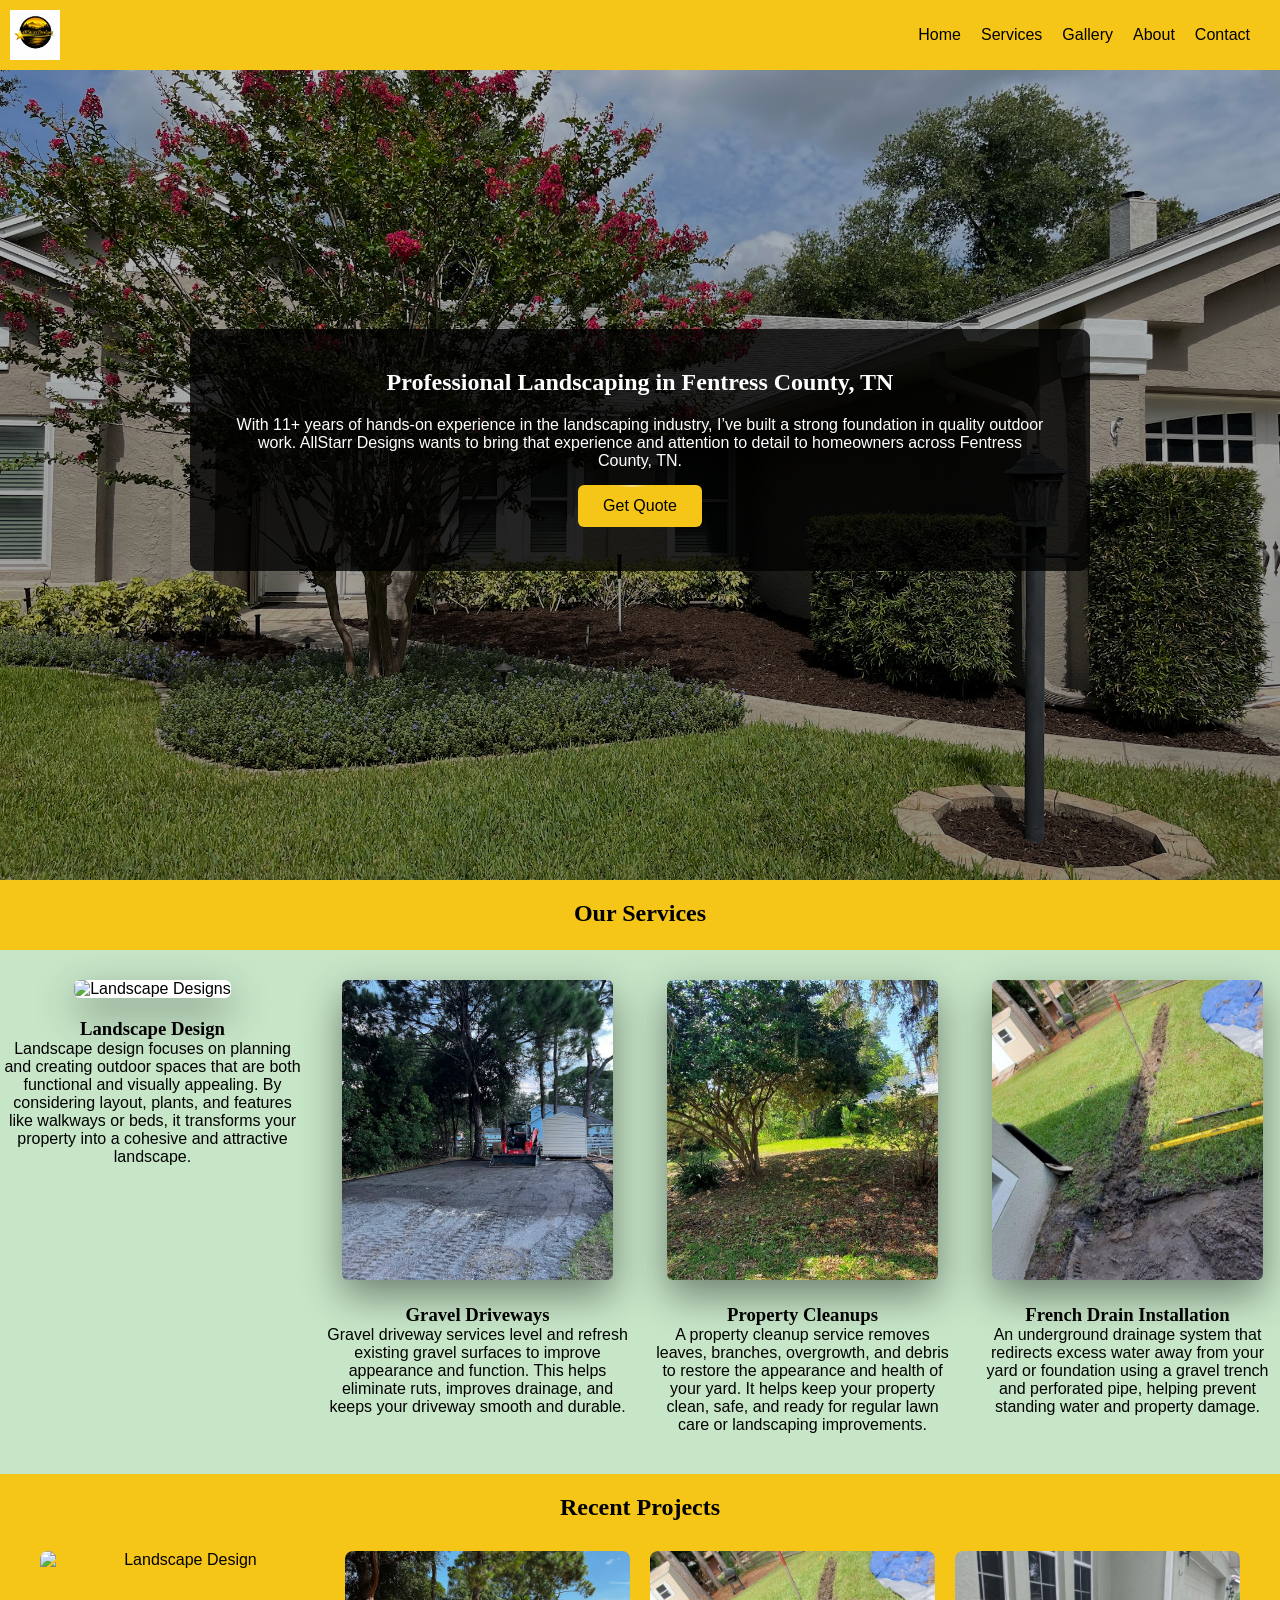
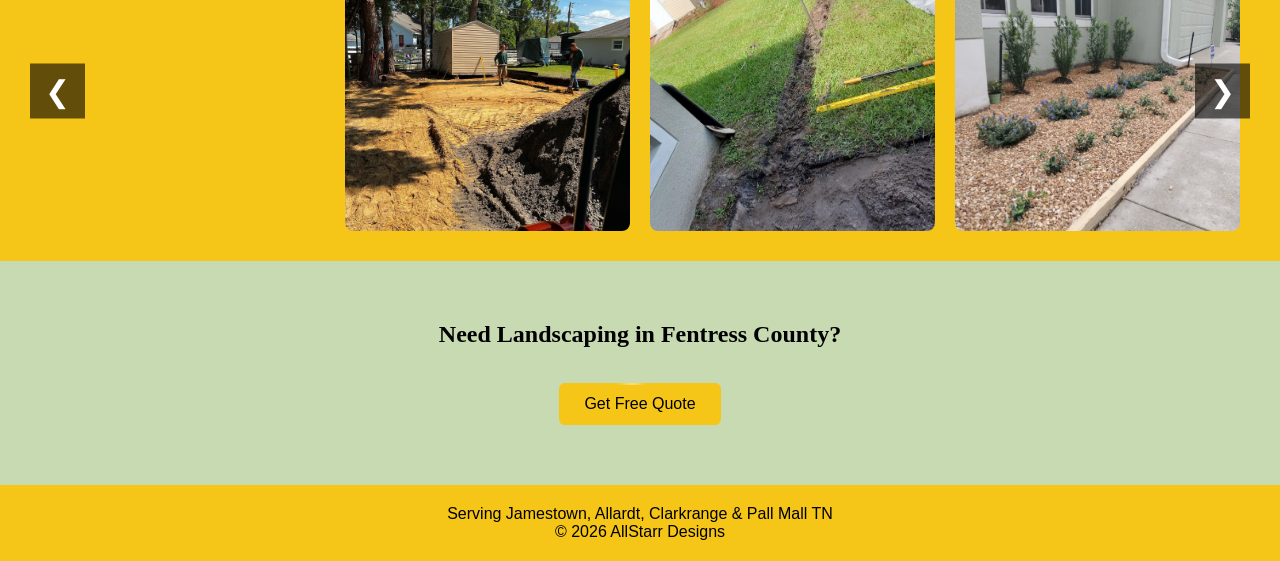
==== index.html @ 21b60c24 "Update index.html" ====
<!DOCTYPE html>
<html lang="en">
<head>
<meta charset="UTF-8">
<meta name="viewport" content="width=device-width, initial-scale=1.0">
<title>AllStarr Designs</title>
<link rel="stylesheet" href="style.css">
</head>

<body>

<header class="header">
<nav class="navbar">

<img src="flowerbeds/b7cebd1a-477f-42ad-a487-3c53ad6c0b55.png" alt="AllStarr Designs Logo" class="logo">

  <div class="menu-toggle">&#9776;</div>

<ul class="nav-links">
<li><a href="index.html">Home</a></li>
<li><a href="services.html">Services</a></li>
<li><a href="gallery.html">Gallery</a></li>
<li><a href="about.html">About</a></li>
<li><a href="quote.html">Contact</a></li>
</ul>

</nav>
</header>


<section class="hero">

<div class="hero-text">

<h2>Professional Landscaping in Fentress County, TN</h2>
<p>With 11+ years of hands-on experience in the landscaping industry, I’ve built a strong foundation in quality outdoor work. AllStarr Designs wants to bring that experience and attention to detail to homeowners across Fentress County, TN.</p>

<a href="quote.html" class="quote-btn">
Get Quote
<span class="star star1"></span>
<span class="star star2"></span>
<span class="star star3"></span>
</a>

</div>

</section>


<section class="services">

<h2 class="section-title">Our Services</h2>

<div class="service-container">

<div class="service-card">
<img src="more/IMG20221214111944.jpg" alt="Landscape Designs">
<h3>Landscape Design</h3>
<p>Landscape design focuses on planning and creating outdoor spaces that are both functional and visually appealing. By considering layout, plants, and features like walkways or beds, it transforms your property into a cohesive and attractive landscape.</p>
</div>

<div class="service-card">
<img src="etcimages/IMG_0010.jpg" alt="Gravel Driveways">
<h3>Gravel Driveways</h3>
<p>Gravel driveway services level and refresh existing gravel surfaces to improve appearance and function. This helps eliminate ruts, improves drainage, and keeps your driveway smooth and durable.</p>
</div>

<div class="service-card">
<img src="more/95E29124-FFA1-45EB-96B8-C1309BF185FD.jpg" alt="Property Cleanups">
<h3>Property Cleanups</h3>
<p>A property cleanup service removes leaves, branches, overgrowth, and debris to restore the appearance and health of your yard. It helps keep your property clean, safe, and ready for regular lawn care or landscaping improvements.</p>
</div>

<div class="service-card">
<img src="more/frenchdrain.jpg" alt="French Drain">
<h3>French Drain Installation</h3>
<p>An underground drainage system that redirects excess water away from your yard or foundation using a gravel trench and perforated pipe, helping prevent standing water and property damage.</p>
</div>

</div>

</section>


<section class="gallery">

<h2>Recent Projects</h2>

  <script>

const menuToggle = document.querySelector(".menu-toggle");
const navLinks = document.querySelector(".nav-links");

if(menuToggle && navLinks){
menuToggle.addEventListener("click", () => {
navLinks.classList.toggle("active");
});
}

</script>

<div class="carousel-wrapper">

<button class="carousel-btn left">&#10094;</button>

<div class="gallery-grid">

<div class="gallery-item">
<img src="flowerbeds\Bes-Front.jpg" alt="Landscape Design">
<div class="gallery-overlay">
<h3>Landscape Design</h3>
<p>Custom flowerbeds and layout.</p>
</div>
</div>

<div class="gallery-item">
<img src="etcimages\A908E039-8882-4FF1-B7BD-8EC9681C1B54.JPG" alt="Gravel Driveway">
<div class="gallery-overlay">
<h3>Gravel Driveway</h3>
<p>Fresh gravel installation and grading.</p>
</div>
</div>

<div class="gallery-item">
<img src="more/frenchdrain.jpg" alt="French Drain">
<div class="gallery-overlay">
<h3>French Drain</h3>
<p>Underground drainage installation.</p>
</div>
</div>

<div class="gallery-item">
<img src="flowerbeds/TonysBed2.jpg" alt="Landscape Project">
<div class="gallery-overlay">
<h3>Landscape Project</h3>
<p>Complete outdoor transformation.</p>
</div>
</div>

</div>

<button class="carousel-btn right">&#10095;</button>

</div>

</section>


<section class="cta">

<h2>Need Landscaping in Fentress County?</h2>

<a href="quote.html">
<button class="quote-btn">Get Free Quote</button>
</a>

</section>


<footer>

<p>Serving Jamestown, Allardt, Clarkrange & Pall Mall TN</p>
<p>© 2026 AllStarr Designs</p>

</footer>
<script>

const carousel = document.querySelector(".gallery-grid");
const leftBtn = document.querySelector(".carousel-btn.left");
const rightBtn = document.querySelector(".carousel-btn.right");

rightBtn.addEventListener("click", () => {
carousel.scrollBy({ left: 300, behavior: "smooth" });
});

leftBtn.addEventListener("click", () => {
carousel.scrollBy({ left: -300, behavior: "smooth" });
});

</script>
</body>
</html>
---- style.css ----
/* RESET */

*{
margin:0;
padding:0;
box-sizing:border-box;
}

body{
background:#81c78470;
color:#000001;
font-family:Arial, sans-serif;
}

h1,h2,h3,h4,h5,h6{
font-family:"Glyphonic", serif;
font-weight:bold;
}


/* NAVBAR */

.logo{
height:50px;
margin-right:20px;
}

.navbar{
display:flex;
justify-content:space-between;
align-items:center;
background:#F5C518;
padding:10px 10px;
color:white;
}

.nav-links{
display:flex;
list-style:none;
}

.nav-links li{
margin-right:20px;
}

.nav-links a{
color:#000000;
text-decoration:none;

}
.menu-toggle{
display:none;
font-size:30px;
cursor:pointer;
color:white;
margin-left:auto;
}


/* HERO */

h2{
margin-bottom:20px;
}

.hero{
height:90vh;
background:linear-gradient(rgba(0,0,0,0.25),rgba(0,0,0,0.45)), url("more/frontpagebg.jpg");
background-size:cover;
background-position:center;

display:flex;
align-items:center;
justify-content:center;
text-align:center;
color:white;
}

.hero-text{
background:rgba(0,0,0,0.78);
padding:40px;
border-radius:10px;
margin:0 190px 50px 190px;
}


/* BUTTONS */

.quote-btn,
.cta-btn{
color:#000001;
margin-top:15px;
padding:12px 25px;
border:none;
background:#F5C518;
font-size:16px;
cursor:pointer;
transition:all .3s ease;
position:relative;
overflow:hidden;
border-radius:6px;
display:inline-block;
text-decoration:none;
}

/* Hover effect */

.quote-btn:hover,
.cta-btn:hover{
transform:translateY(-5px);
box-shadow:0 8px 15px rgba(0,0,0,0.3);
}


/* =========================
   COMET BORDER
========================= */

.quote-btn{
position:relative;
z-index:1;
}

/* spinning comet */

.quote-btn::before{
content:"";
position:absolute;
top:-100%;
left:-100%;
width:300%;
height:300%;

background:conic-gradient(
transparent 0deg,
transparent 320deg,
#fff8df 340deg,
transparent 360deg
);

animation:spin 4s linear infinite;
filter:blur(6px);
z-index:-2;
}

/* button fill */

.quote-btn::after{
content:"";
position:absolute;
inset:2px;
background:#F5C518;
border-radius:inherit;
z-index:-1;
}


/* spin animation */

@keyframes spin{
from{transform:rotate(0deg);}
to{transform:rotate(360deg);}
}
}


/* SERVICES */

h3{
margin-bottom:20px;
}

.section-title{
background:#F5C518;
padding:20px;
text-align:center;
height:70px;
}

.service-container{
display:grid;
grid-template-columns:repeat(auto-fit,minmax(220px,1fr));
gap:20px;
margin-top:30px;
}

.service-card{
display:block;
text-decoration:none;
color:inherit;
text-align:center;
margin-bottom:40px;
}

.service-card img{
width:89%;
height:300px;
object-fit:cover;
margin-bottom:20px;
border-radius:6px;
  box-shadow:0 15px 40px rgba(0,0,0,.45);
  transition:transform 0.3s ease;
background:white;
}
.service-card img:hover{
  transform:scale(1.05);
  box-shadow:0 10px 25px rgba(0,0,0,.65);
}
  


/* HOME PAGE GALLERY (CAROUSEL) */

.gallery{
padding:20px 30px;
text-align:center;
background:#F5C518;
}

.carousel-wrapper{
position:relative;
overflow:hidden;
margin-top:20px;
}

.gallery-grid{
display:flex;
gap:15px;
overflow-x:auto;
scroll-behavior:smooth;
padding:10px;
}

.gallery-grid::-webkit-scrollbar{
display:none;
}

.gallery-item{
min-width:280px;
position:relative;
border-radius:6px;
overflow:hidden;
}

.gallery-item img{
width:100%;
height:300px;
object-fit:cover;
border-radius:6px;
box-shadow:0 2px 8px rgba(0,0,0,.45);
}


/* OVERLAY */

.gallery-overlay{
position:absolute;
top:0;
left:0;
width:100%;
height:100%;
background:rgba(0,0,0,.65);
color:white;
display:flex;
flex-direction:column;
justify-content:center;
align-items:center;
text-align:center;
opacity:0;
transition:.3s;
padding:20px;
}

.gallery-item:hover .gallery-overlay{
opacity:1;
}


/* CAROUSEL BUTTONS */

.carousel-btn{
position:absolute;
top:50%;
transform:translateY(-50%);
background:rgba(0,0,0,.6);
color:white;
border:none;
font-size:30px;
cursor:pointer;
padding:10px 15px;
z-index:10;
}

.carousel-btn.left{ left:0; }
.carousel-btn.right{ right:0; }


/* CTA */

.cta{
padding:60px;
text-align:center;
background:#c7bf814f;
color:#000001;
}


/* FOOTER */

footer{
text-align:center;
padding:20px;
background:#F5C518;
color:#000001;
}


/* QUOTE PAGE */

.quote-hero{
background:linear-gradient(rgba(0,0,0,.45),rgba(0,0,0,.45)), url("more/heathrow.jpg");
background-size:cover;
background-position:center;
min-height:90vh;

display:flex;
align-items:center;
justify-content:center;
padding:40px 20px;
}

.quote-section{
max-width:1000px;   /* change this to widen the entire box */
width:90%;
margin:0 auto;
transform:translateY(60px);
padding:40px;
background:rgba(255,255,255,.95);
border-radius:10px;
box-shadow:0 15px 40px rgba(0,0,0,.25);
text-align:center;
}

.quote-form{
display:flex;
flex-direction:column;
gap:15px;
max-width:600px;
margin:auto;
}

.quote-form input,
.quote-form textarea{
padding:12px;
font-size:16px;
border:1px solid #ccc;
border-radius:5px;
width:100%;        /* makes fields full width */
}

.quote-form textarea{
width:100%;
min-height:140px;
}
.quote-form button{
background:#F5C518;
color:white;
border:none;
padding:14px;
font-size:16px;
border-radius:5px;
cursor:pointer;
transition:.3s;
width:200px;
margin:10px auto 0;
}

.quote-form button:hover{
background:#1b5e20;
}
.form-grid{
display:grid;
grid-template-columns:1fr 1fr;
gap:15px;
margin-bottom:15px;
}


/* DIRECT CONTACT */

.direct-contact{
text-align:center;
padding:60px 20px;
background:#c7bf814f;
}

.direct-contact h3{
margin-bottom:15px;
font-size:28px;
}

.direct-contact p{
font-size:18px;
margin-bottom:10px;
}

.phone{
font-size:24px;
font-weight:bold;
color:#FFD84D;
}


/* GALLERY PAGE GRID */

.gallery h1{
margin-bottom:40px;
}

.gallery .gallery-grid{
display:grid;
grid-template-columns:repeat(auto-fit,minmax(260px,1fr));
gap:20px;
}

.gallery .gallery-item{
position:relative;
overflow:hidden;
border-radius:8px;
}

.gallery .gallery-item img{
width:100%;
height:280px;
object-fit:cover;
display:block;
transition:.3s;
}

.gallery .gallery-item:hover img{
transform:scale(1.08);
}


/* ABOUT PAGE */

.about-hero{
background:linear-gradient(rgba(0,0,0,.5),rgba(0,0,0,.5)), url("more/frontpagebg.jpg");
background-size:cover;
background-position:center;
height:60vh;

display:flex;
align-items:center;
justify-content:center;
text-align:center;
color:white;
}

.about-hero-text{
background:rgba(0,0,0,.6);
padding:40px;
border-radius:10px;
max-width:700px;
width:90%;
}

.about-content{
display:grid;
grid-template-columns:1fr 1fr;
gap:40px;
padding:60px 40px;
max-width:1100px;
margin:auto;
}

.about-content p{
margin-bottom:15px;
line-height:1.6;
}

.about-services ul{
list-style:none;
}

.about-services li{
margin-bottom:10px;
font-size:18px;
}

.about-local{
text-align:center;
padding:60px 30px;
background:#c7bf814f;
}

.about-local p{
max-width:700px;
margin:auto;
margin-bottom:15px;
line-height:1.6;
}
.about-story{
border-right:2px solid #F5C518;
padding-right:40px;
}

.about-services{
padding-left:40px;
}

.services-page{
width:90%;
max-width:1100px;
margin:auto;
padding:30px 0;
}

.services-title{
text-align:center;
margin-bottom:10px;
}

.services-intro{
text-align:center;
margin-bottom:60px;
}

.service-row{
display:flex;
align-items:center;
gap:40px;
margin-bottom:20px;
}

.service-row img{
width:30%;
border-radius:8px;
  box-shadow:0 15px 40px rgba(0,0,0,.45);
  transition:transform 0.3s ease;
}

.service-row img:hover{
  transform:scale(1.05);
  box-shadow:0 10px 25px rgba(0,0,0,.65);

}

.service-text{
width:65%;
}

.service-text h2{
margin-bottom:10px;
color:#F5C518;
}

.service-text p{
line-height:1.6;
}

.reverse{
flex-direction:row-reverse;
}



/* MOBILE */

@media(max-width:768px){

.service-row{
flex-direction:column;
}

.reverse{
flex-direction:column;
}

.service-row img,
.service-text{
width:100%;
}
  
  .menu-toggle{
display:block;
}

.navbar{
flex-wrap:wrap;
}

.nav-links{
display:none;
width:100%;
flex-direction:column;
text-align:center;
margin-top:10px;
}

.nav-links li{
margin:10px 0;
}

.nav-links.active{
display:flex;
}

  
  .form-grid{
grid-template-columns:1fr;
}


.about-story{
border-right:none;
padding-right:0;
}

.about-services{
padding-left:0;
}
  
.about-content{
grid-template-columns:1fr;
}

.about-hero{
height:50vh;
}

.hero-text{
width:90%;
padding:25px;
}

.hero-text h1{
font-size:32px;
}

.hero-text p{
font-size:16px;
}

.hero-text button{
font-size:18px;
padding:14px 26px;
}

}
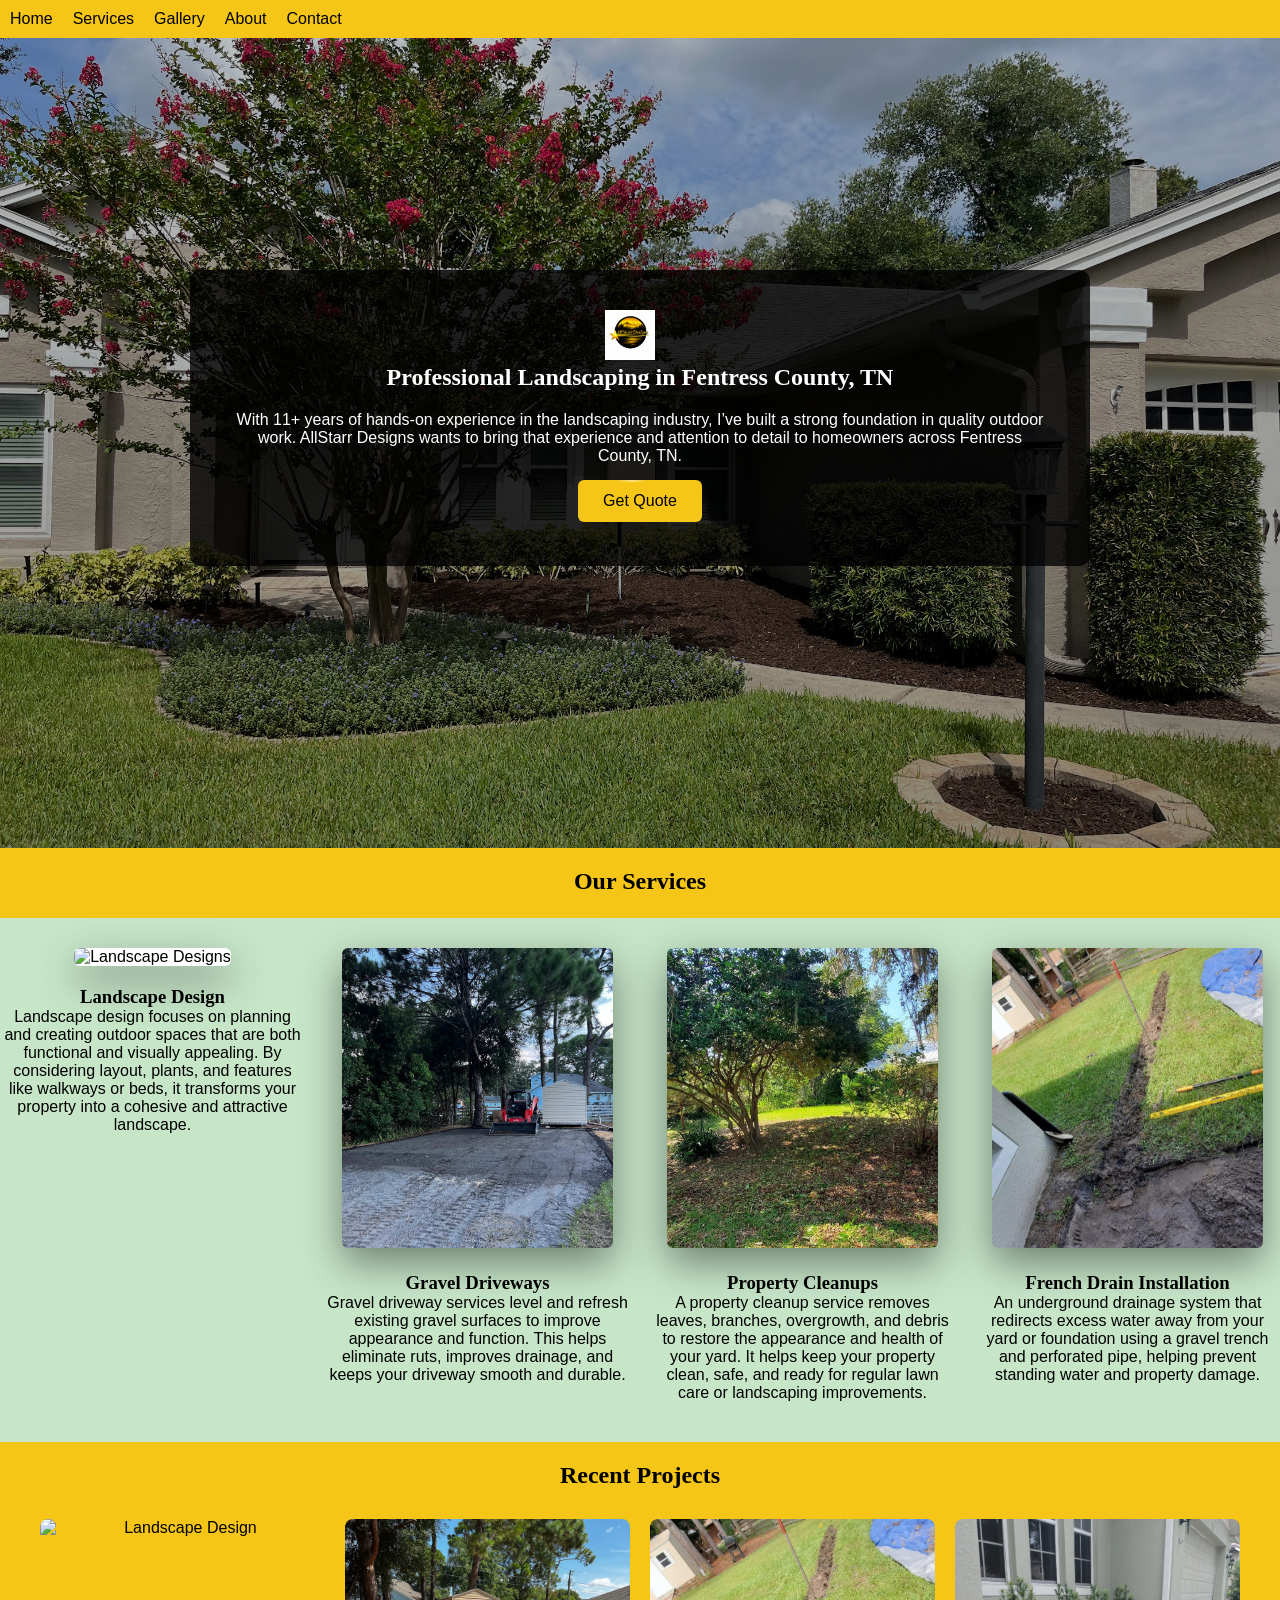
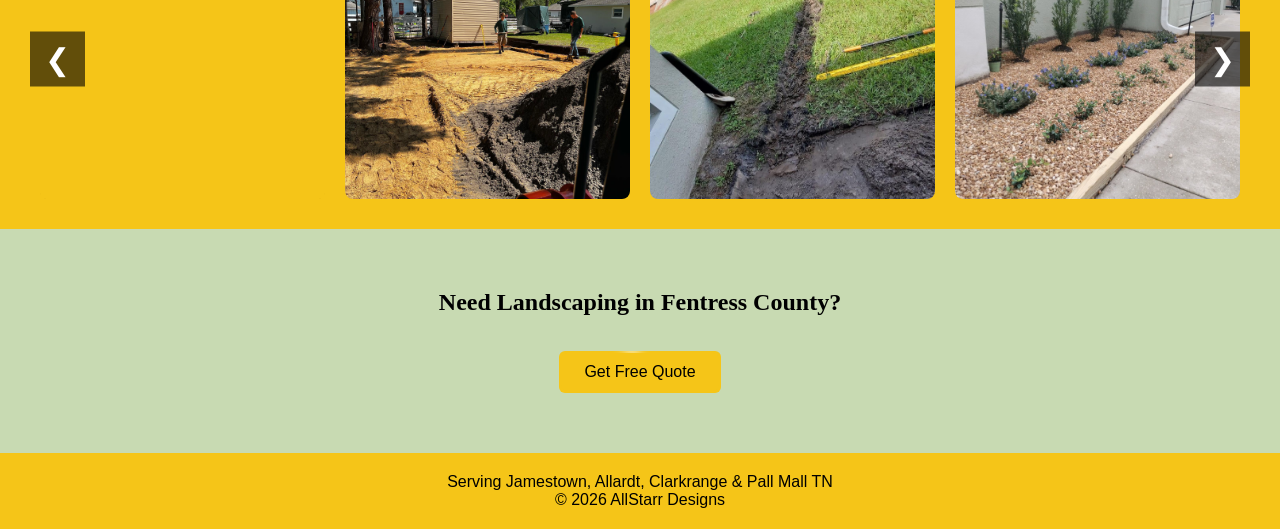
==== commit 08b0f3f2: "Update index.html" ====
--- a/index.html
+++ b/index.html
@@ -12,8 +12,6 @@
 <header class="header">
 <nav class="navbar">
 
-<img src="flowerbeds/b7cebd1a-477f-42ad-a487-3c53ad6c0b55.png" alt="AllStarr Designs Logo" class="logo">
-
   <div class="menu-toggle">&#9776;</div>
 
 <ul class="nav-links">
@@ -32,6 +30,8 @@
 
 <div class="hero-text">
 
+  <img src="flowerbeds/b7cebd1a-477f-42ad-a487-3c53ad6c0b55.png" alt="AllStarr Designs Logo" class="logo">
+
 <h2>Professional Landscaping in Fentress County, TN</h2>
 <p>With 11+ years of hands-on experience in the landscaping industry, I’ve built a strong foundation in quality outdoor work. AllStarr Designs wants to bring that experience and attention to detail to homeowners across Fentress County, TN.</p>
 
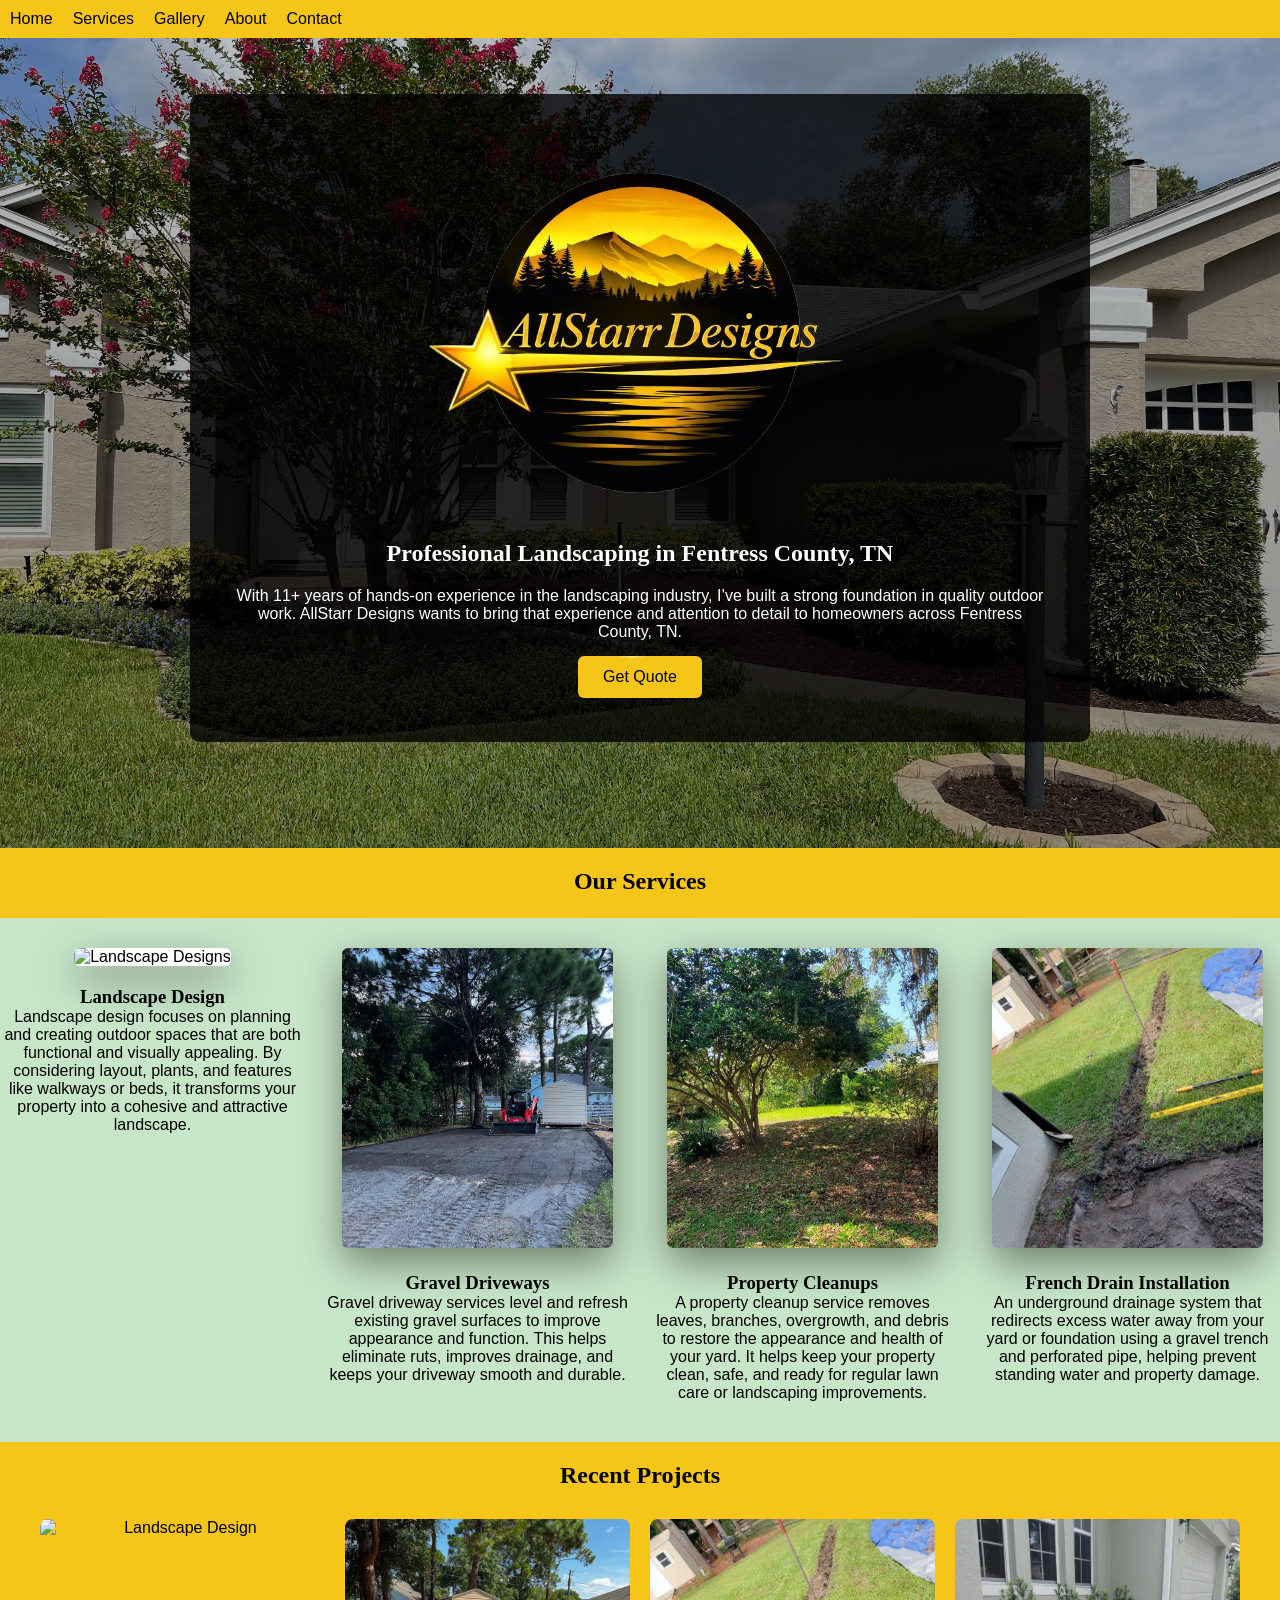
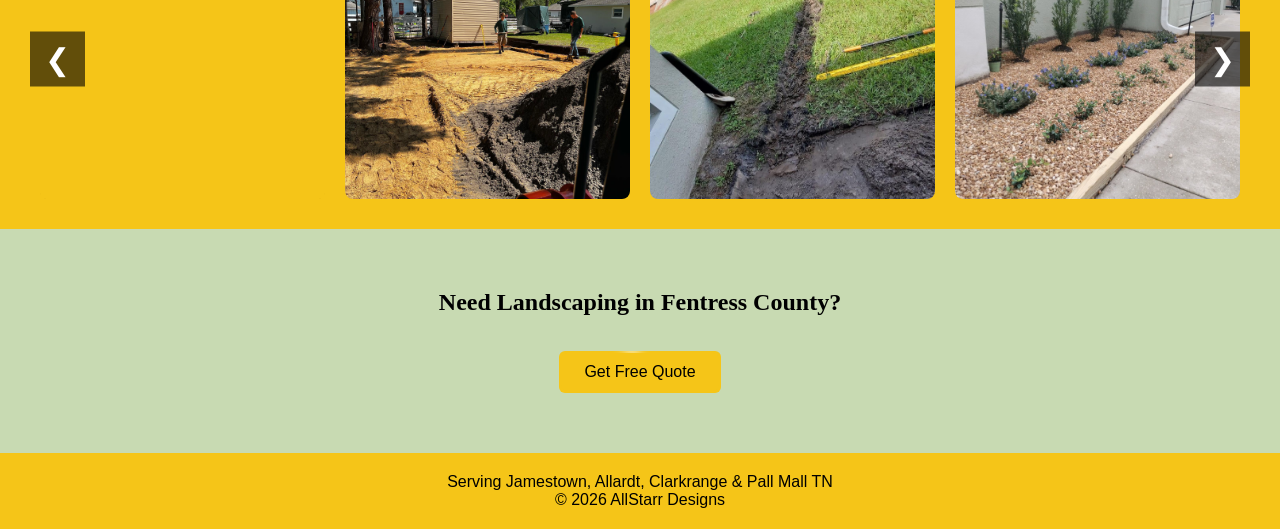
==== commit 00ca9829: "Update index.html" ====
--- a/index.html
+++ b/index.html
@@ -30,7 +30,7 @@
 
 <div class="hero-text">
 
-  <img src="flowerbeds/b7cebd1a-477f-42ad-a487-3c53ad6c0b55.png" alt="AllStarr Designs Logo" class="logo">
+  <img src="flowerbeds/b7cebd1a-477f-42ad-a487-3c53ad6c0b55-removebg-preview.png" alt="AllStarr Designs Logo" class="logo">
 
 <h2>Professional Landscaping in Fentress County, TN</h2>
 <p>With 11+ years of hands-on experience in the landscaping industry, I’ve built a strong foundation in quality outdoor work. AllStarr Designs wants to bring that experience and attention to detail to homeowners across Fentress County, TN.</p>
--- a/style.css
+++ b/style.css
@@ -19,11 +19,6 @@
 
 
 /* NAVBAR */
-
-.logo{
-height:50px;
-margin-right:20px;
-}
 
 .navbar{
 display:flex;
@@ -81,6 +76,17 @@
 padding:40px;
 border-radius:10px;
 margin:0 190px 50px 190px;
+}
+
+.hero-logo {
+   display: block;
+   margin: 0 auto 15px auto;
+   max-width: 120px; /* adjust size */
+   margin-bottom: 10px;
+}
+
+.hero-content {
+   text-align: center;
 }
 
 
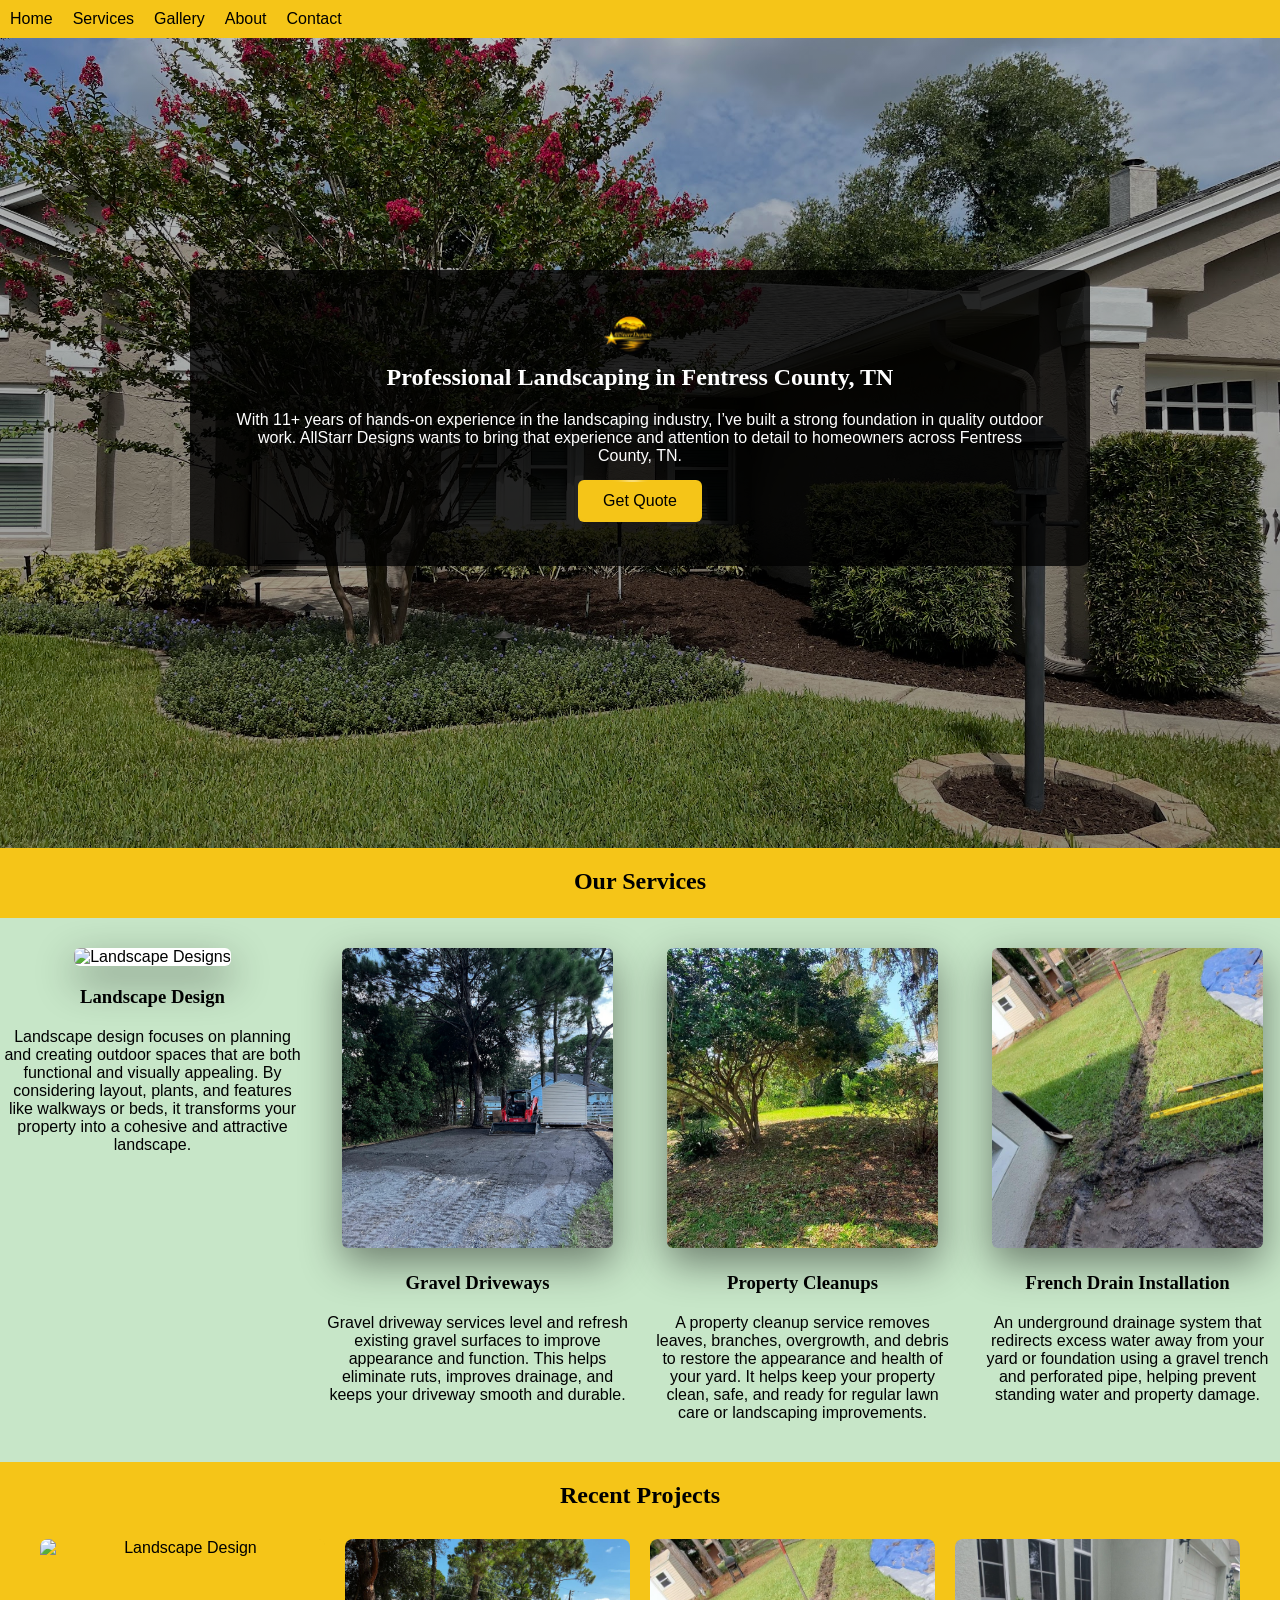
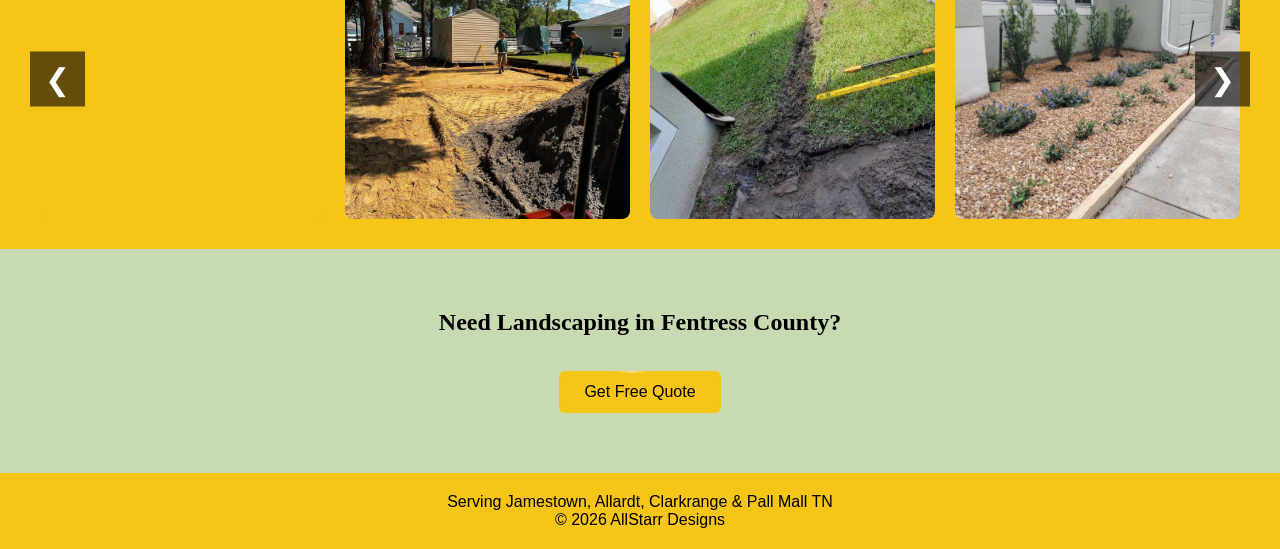
==== commit cd2294ba: "Update index.html" ====
--- a/index.html
+++ b/index.html
@@ -30,7 +30,7 @@
 
 <div class="hero-text">
 
-  <img src="flowerbeds/b7cebd1a-477f-42ad-a487-3c53ad6c0b55-removebg-preview.png" alt="AllStarr Designs Logo" class="logo">
+  <img src="flowerbeds/b7cebd1a-477f-42ad-a487-3c53ad6c0b55-removebg-preview.png" alt="AllStarr Designs Logo" class="nav-logo">
 
 <h2>Professional Landscaping in Fentress County, TN</h2>
 <p>With 11+ years of hands-on experience in the landscaping industry, I’ve built a strong foundation in quality outdoor work. AllStarr Designs wants to bring that experience and attention to detail to homeowners across Fentress County, TN.</p>
--- a/style.css
+++ b/style.css
@@ -51,7 +51,19 @@
 margin-left:auto;
 }
 
-
+/* NAVBAR LOGO */
+.nav-logo {
+height:50px;
+width:auto;
+margin-right:20px;
+}
+
+/* HERO LOGO (homepage big one) */
+.hero-logo {
+max-width:180px;
+width:100%;
+margin-bottom:15px;
+}
 /* HERO */
 
 h2{
@@ -81,7 +93,7 @@
 .hero-logo {
    display: block;
    margin: 0 auto 15px auto;
-   max-width: 120px; /* adjust size */
+   max-width: 150px; /* adjust size */
    margin-bottom: 10px;
 }
 
@@ -167,7 +179,7 @@
 from{transform:rotate(0deg);}
 to{transform:rotate(360deg);}
 }
-}
+
 
 
 /* SERVICES */
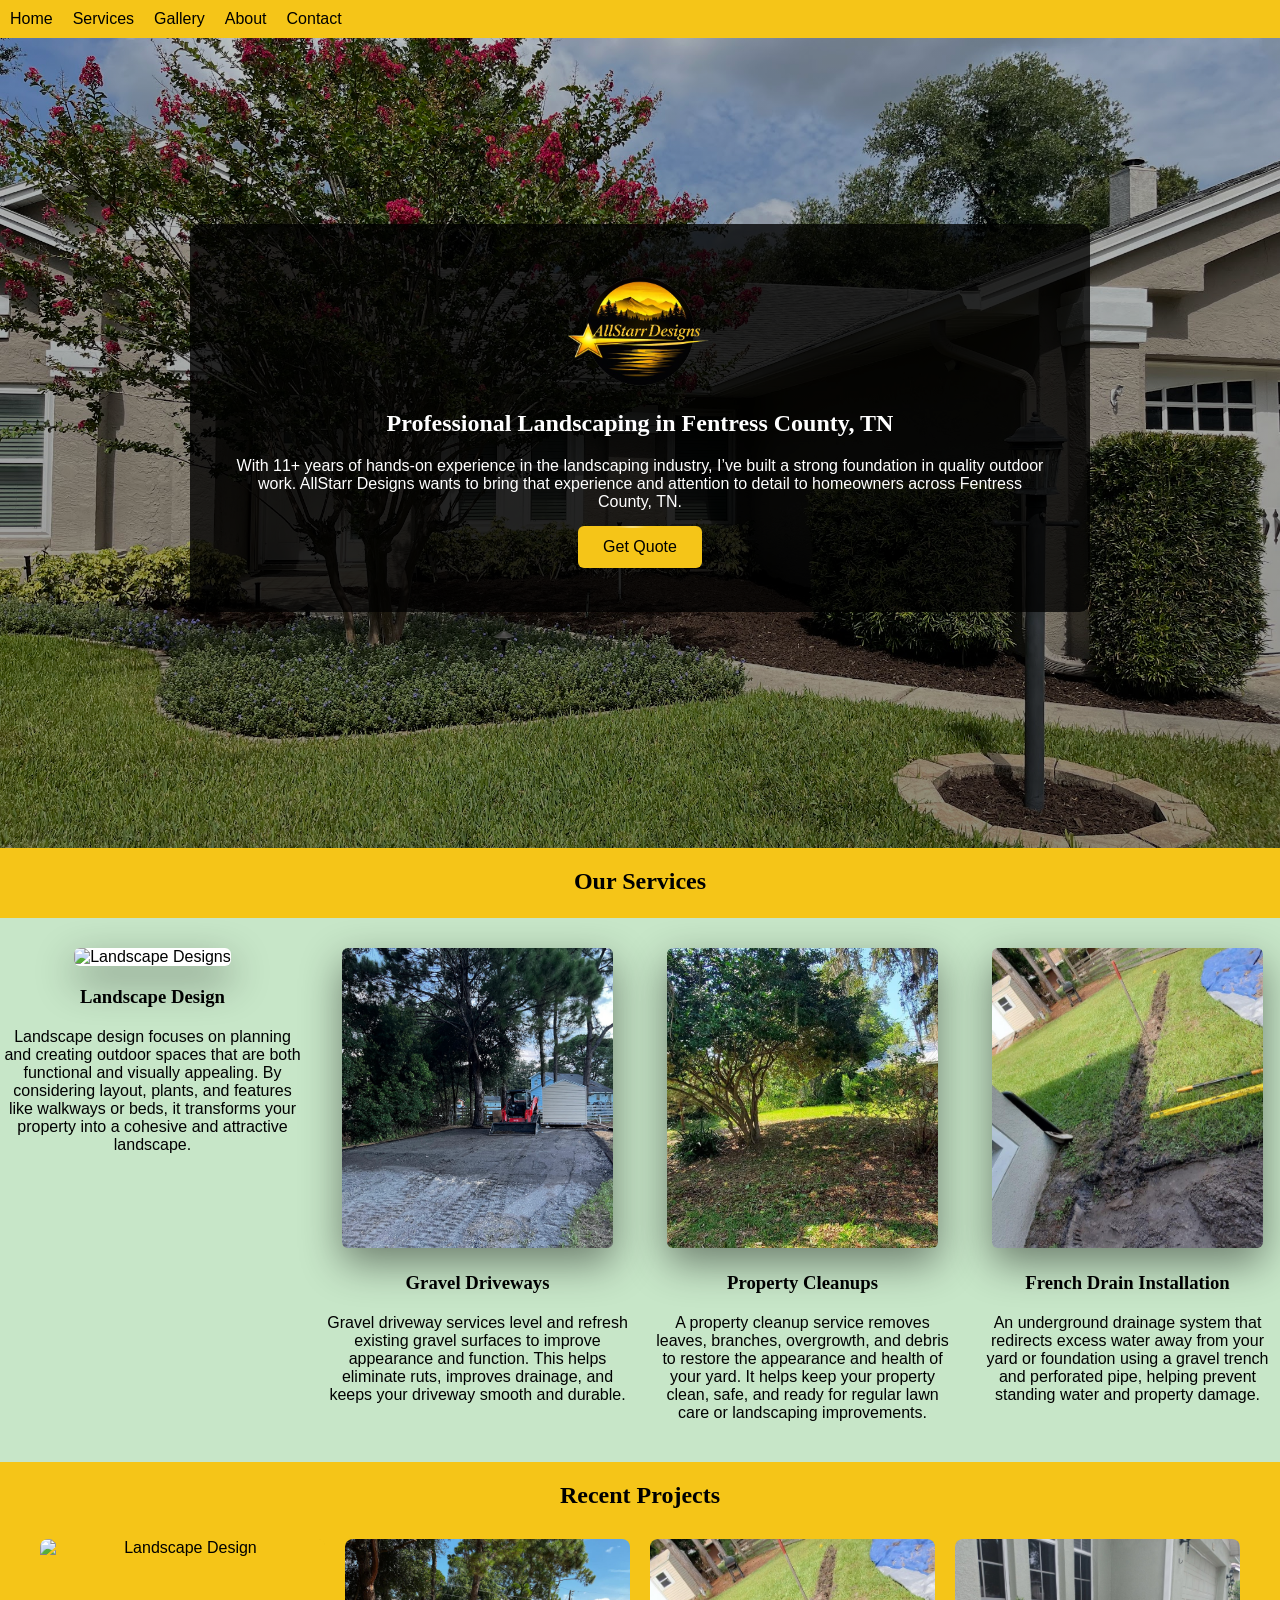
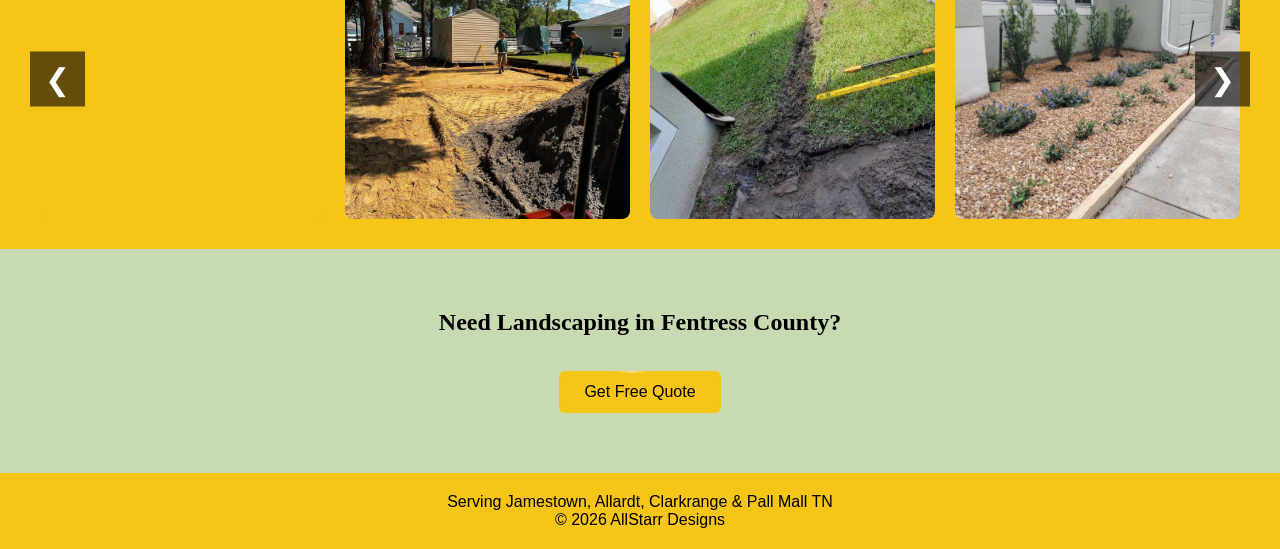
==== commit 8e850064: "Update index.html" ====
--- a/index.html
+++ b/index.html
@@ -30,7 +30,7 @@
 
 <div class="hero-text">
 
-  <img src="flowerbeds/b7cebd1a-477f-42ad-a487-3c53ad6c0b55-removebg-preview.png" alt="AllStarr Designs Logo" class="nav-logo">
+  <img src="flowerbeds/b7cebd1a-477f-42ad-a487-3c53ad6c0b55-removebg-preview.png" alt="AllStarr Designs Logo" class="hero-logo">
 
 <h2>Professional Landscaping in Fentress County, TN</h2>
 <p>With 11+ years of hands-on experience in the landscaping industry, I’ve built a strong foundation in quality outdoor work. AllStarr Designs wants to bring that experience and attention to detail to homeowners across Fentress County, TN.</p>
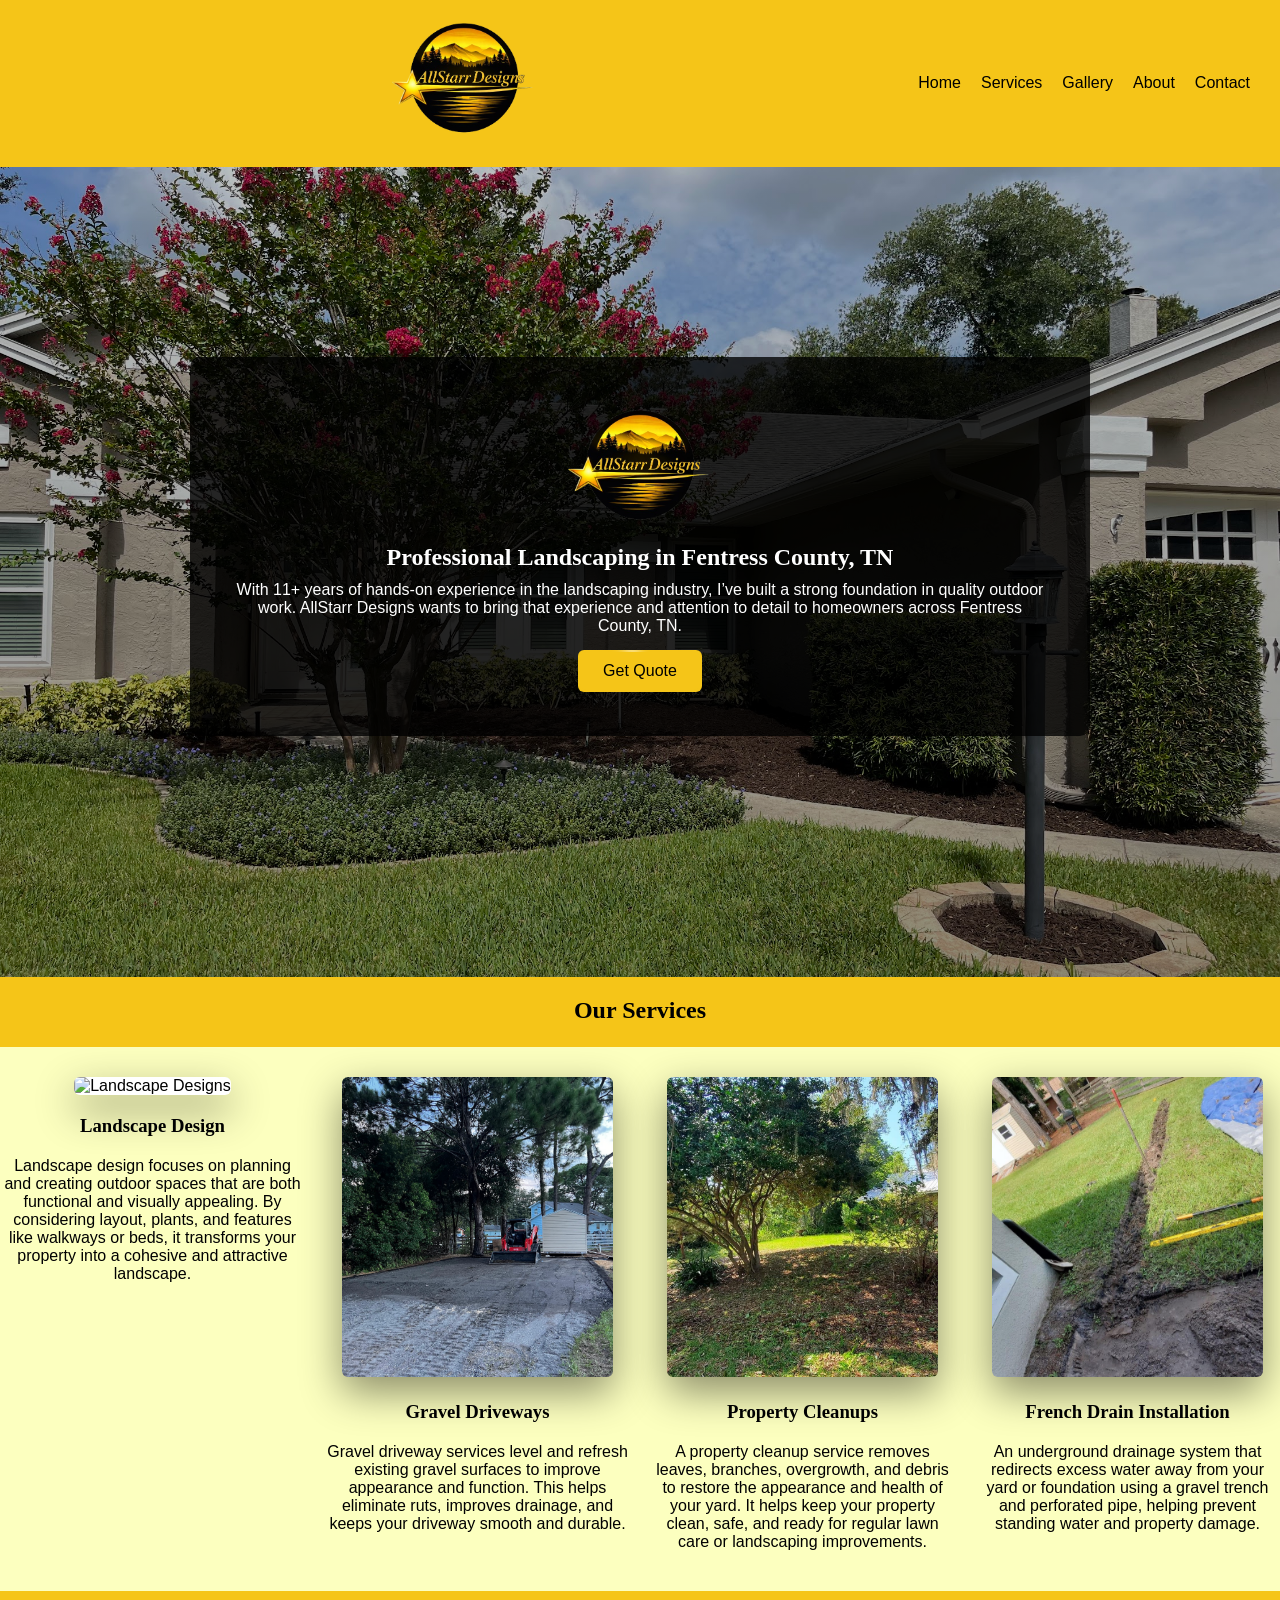
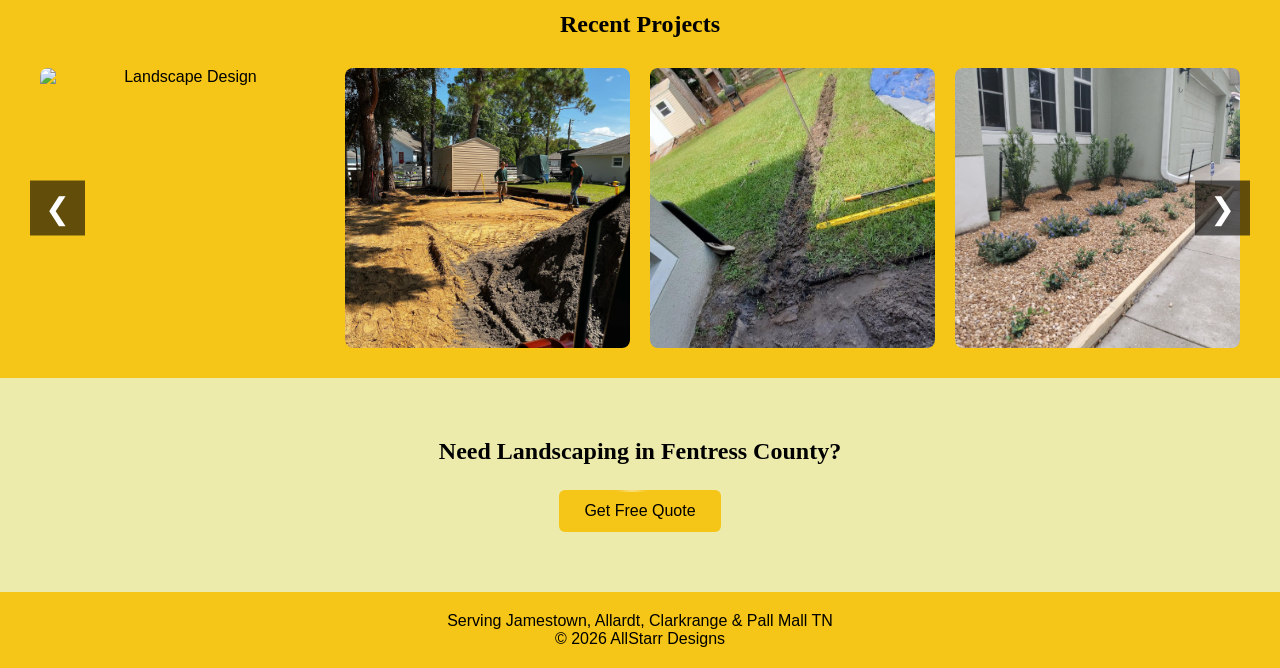
==== commit ab2427f3: "Update index.html" ====
--- a/index.html
+++ b/index.html
@@ -12,6 +12,8 @@
 <header class="header">
 <nav class="navbar">
 
+  <img src="flowerbeds/b7cebd1a-477f-42ad-a487-3c53ad6c0b55-removebg-preview.png" alt="AllStarr Designs Logo" class="hero-logo">
+
   <div class="menu-toggle">&#9776;</div>
 
 <ul class="nav-links">
--- a/style.css
+++ b/style.css
@@ -7,7 +7,7 @@
 }
 
 body{
-background:#81c78470;
+background:#f9ff6f70;
 color:#000001;
 font-family:Arial, sans-serif;
 }
@@ -51,23 +51,25 @@
 margin-left:auto;
 }
 
-/* NAVBAR LOGO */
 .nav-logo {
 height:50px;
 width:auto;
 margin-right:20px;
+display:block;
+
+filter: drop-shadow(0 0 10px rgba(0,0,0,0.6));
 }
 
 /* HERO LOGO (homepage big one) */
 .hero-logo {
-max-width:180px;
-width:100%;
+max-width:200px;
+width:120%;
 margin-bottom:15px;
 }
 /* HERO */
 
 h2{
-margin-bottom:20px;
+margin-bottom:10px;
 }
 
 .hero{
@@ -357,6 +359,7 @@
 border-radius:10px;
 box-shadow:0 15px 40px rgba(0,0,0,.25);
 text-align:center;
+   margin-bottom:75px;
 }
 
 .quote-form{
@@ -394,7 +397,7 @@
 }
 
 .quote-form button:hover{
-background:#1b5e20;
+background:#F5C518;
 }
 .form-grid{
 display:grid;
@@ -527,6 +530,8 @@
 padding-left:40px;
 }
 
+/* Service Page */
+
 .services-page{
 width:90%;
 max-width:1100px;
@@ -570,7 +575,7 @@
 
 .service-text h2{
 margin-bottom:10px;
-color:#F5C518;
+color:#000000;
 }
 
 .service-text p{
@@ -648,8 +653,9 @@
 }
 
 .hero-text{
-width:90%;
-padding:25px;
+width:95%;          /* wider */
+margin:0 auto 30px; /* centers it properly */
+padding:20px;       /* slightly tighter padding */
 }
 
 .hero-text h1{
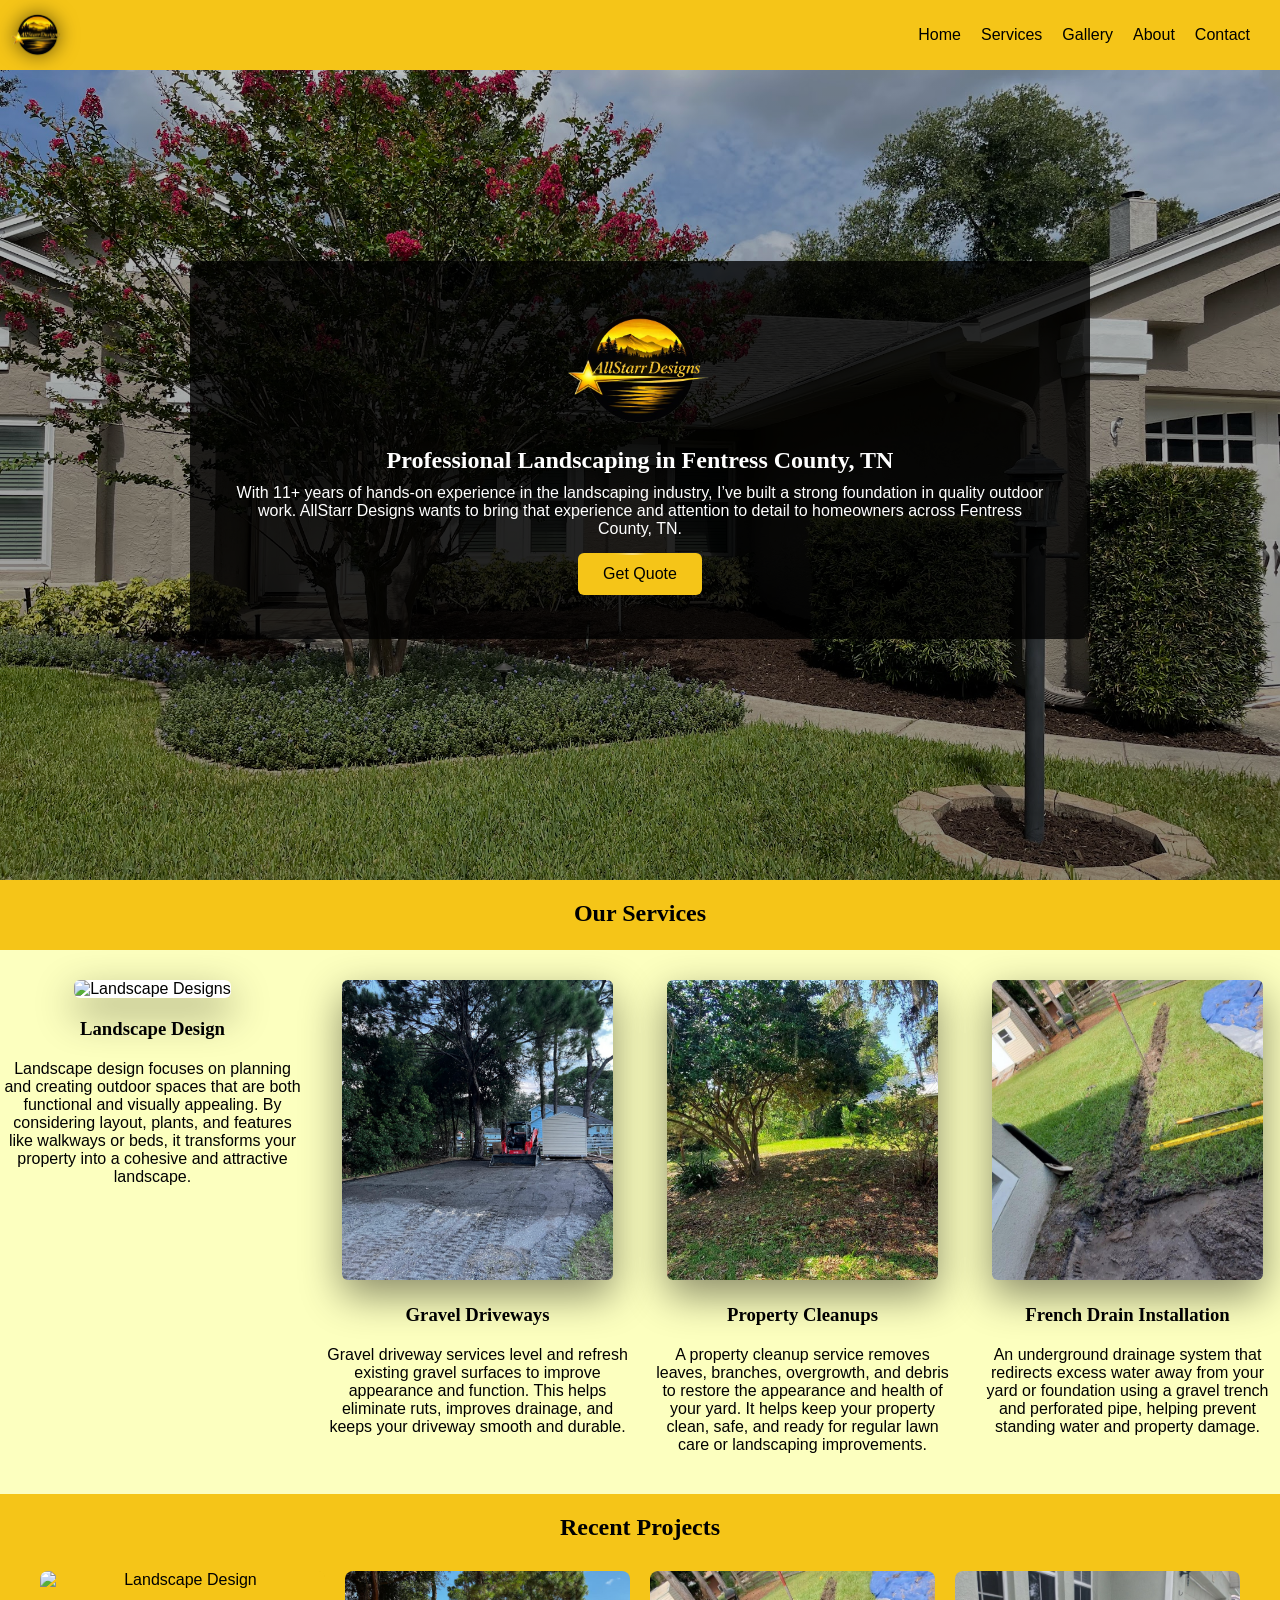
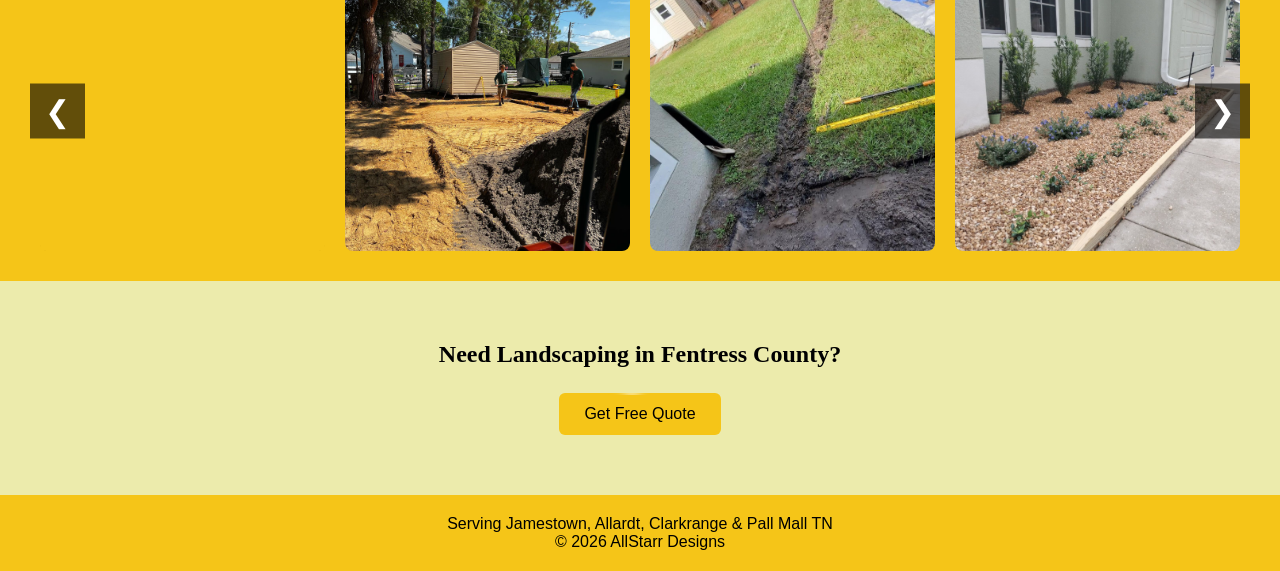
==== commit ab3d0902: "Update index.html" ====
--- a/index.html
+++ b/index.html
@@ -12,7 +12,7 @@
 <header class="header">
 <nav class="navbar">
 
-  <img src="flowerbeds/b7cebd1a-477f-42ad-a487-3c53ad6c0b55-removebg-preview.png" alt="AllStarr Designs Logo" class="hero-logo">
+  <img src="flowerbeds/b7cebd1a-477f-42ad-a487-3c53ad6c0b55-removebg-preview.png" alt="AllStarr Designs Logo" class="nav-logo">
 
   <div class="menu-toggle">&#9776;</div>
 
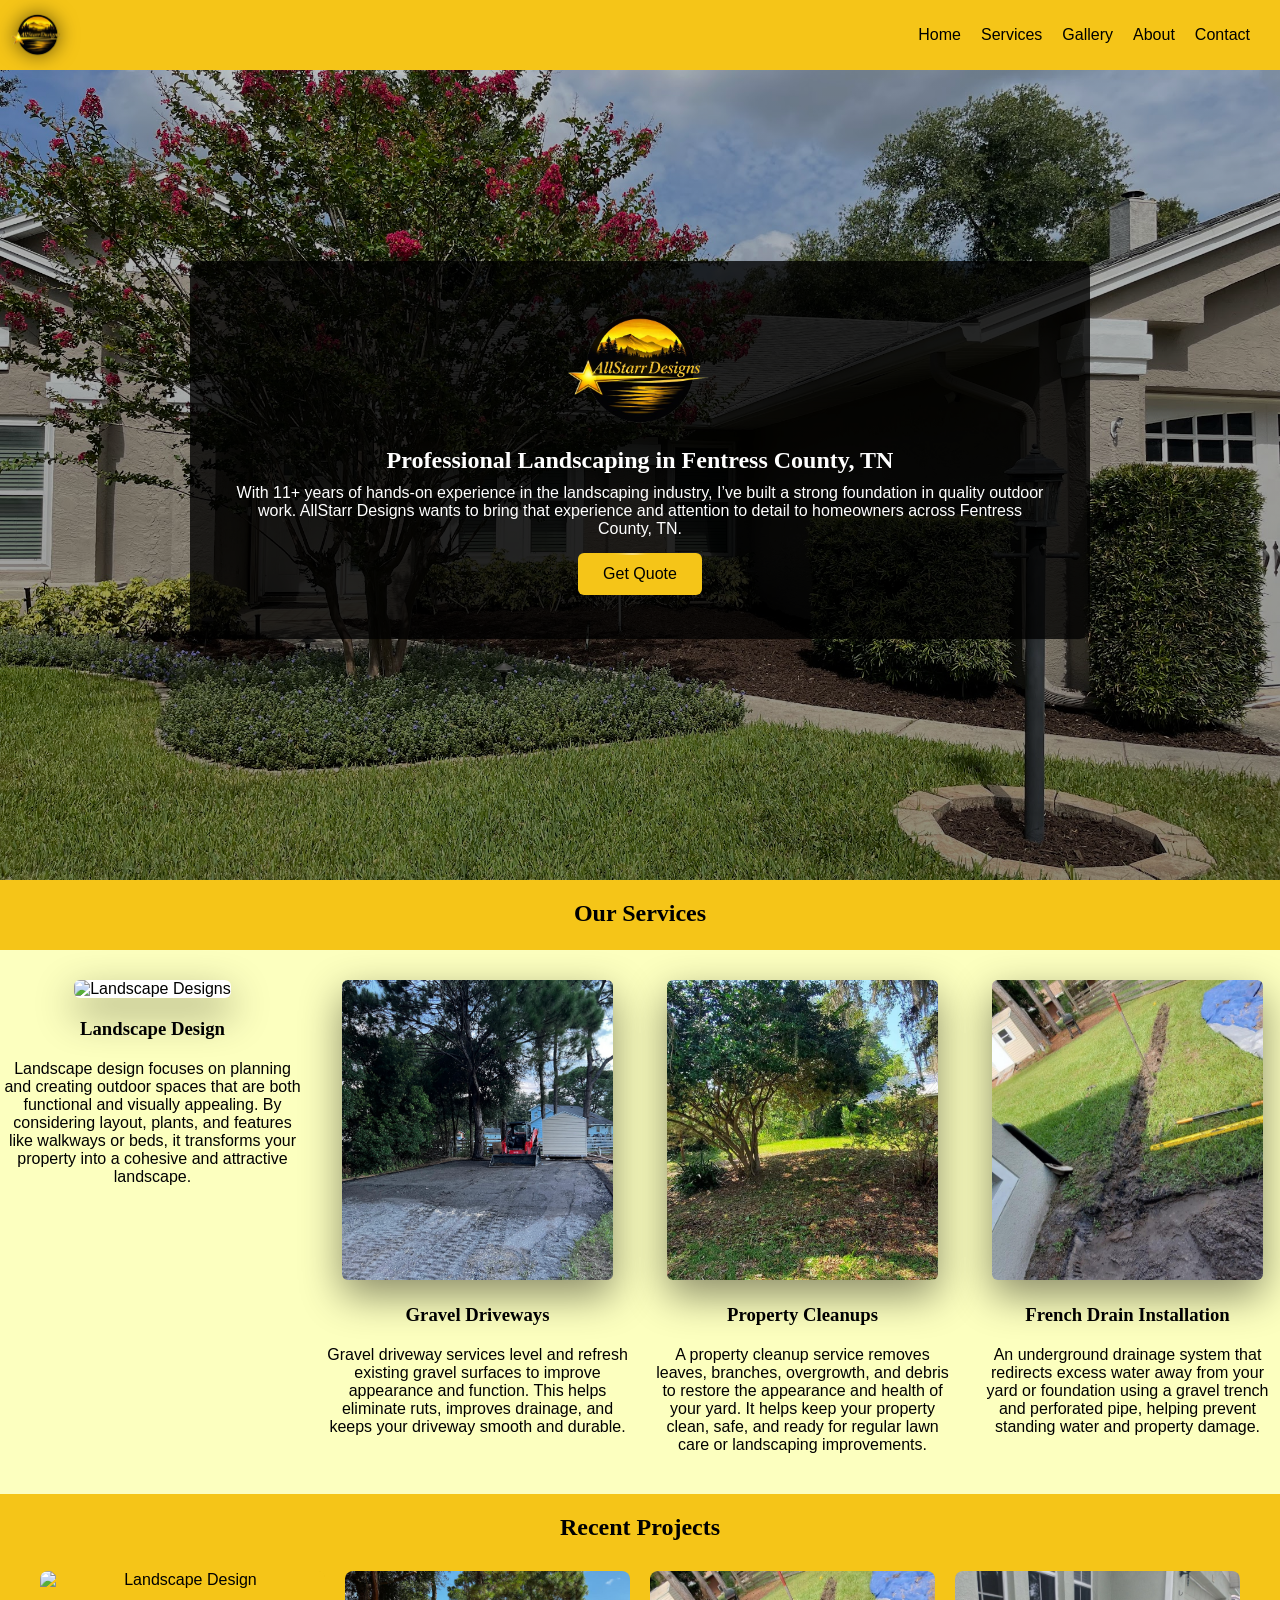
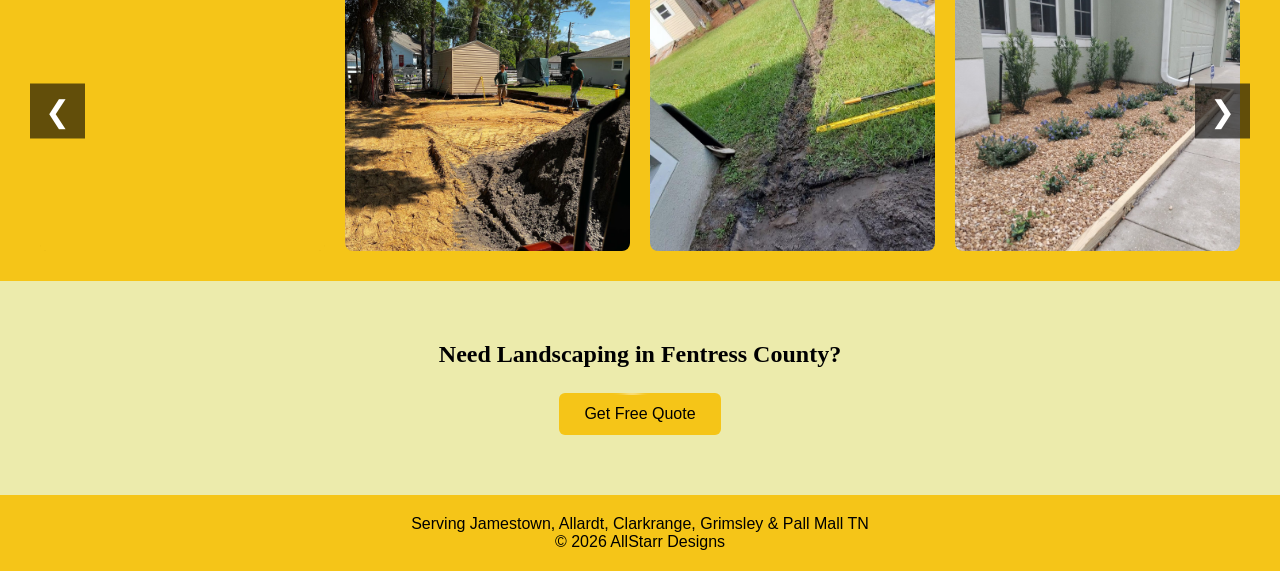
==== commit 6a5b79c1: "Update index.html" ====
--- a/index.html
+++ b/index.html
@@ -161,7 +161,7 @@
 
 <footer>
 
-<p>Serving Jamestown, Allardt, Clarkrange & Pall Mall TN</p>
+<p>Serving Jamestown, Allardt, Clarkrange, Grimsley & Pall Mall TN</p>
 <p>© 2026 AllStarr Designs</p>
 
 </footer>
